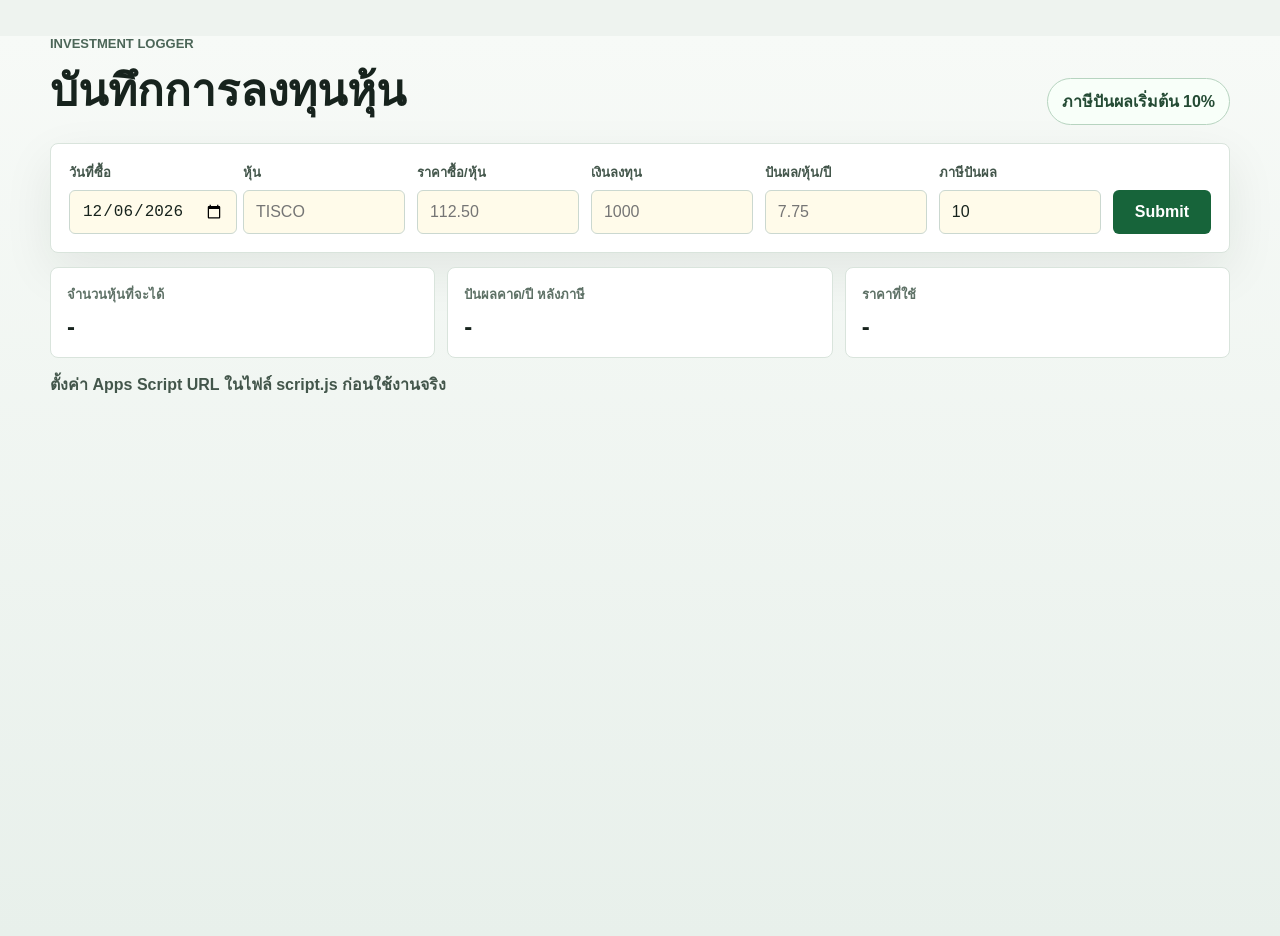
==== index.html @ 1b819f80 "first" ====
<!doctype html>
<html lang="th">
  <head>
    <meta charset="utf-8">
    <meta name="viewport" content="width=device-width, initial-scale=1">
    <title>บันทึกการลงทุนหุ้น</title>
    <link rel="stylesheet" href="styles.css">
  </head>
  <body>
    <main class="app-shell">
      <section class="topbar">
        <div>
          <p class="eyebrow">Investment Logger</p>
          <h1>บันทึกการลงทุนหุ้น</h1>
        </div>
        <div class="tax-pill">ภาษีปันผลเริ่มต้น 10%</div>
      </section>

      <section class="panel">
        <form id="investmentForm" class="entry-form">
          <label>
            <span>วันที่ซื้อ</span>
            <input id="tradeDate" name="tradeDate" type="date" required>
          </label>

          <label>
            <span>หุ้น</span>
            <input id="ticker" name="ticker" type="text" placeholder="TISCO" required>
          </label>

          <label>
            <span>ราคาซื้อ/หุ้น</span>
            <input id="price" name="price" type="number" inputmode="decimal" min="0.01" step="0.01" placeholder="112.50" required>
          </label>

          <label>
            <span>เงินลงทุน</span>
            <input id="amount" name="amount" type="number" inputmode="decimal" min="1" step="0.01" placeholder="1000" required>
          </label>

          <label>
            <span>ปันผล/หุ้น/ปี</span>
            <input id="dividendPerShare" name="dividendPerShare" type="number" inputmode="decimal" min="0" step="0.01" placeholder="7.75" required>
          </label>

          <label>
            <span>ภาษีปันผล</span>
            <input id="dividendTax" name="dividendTax" type="number" inputmode="decimal" min="0" max="100" step="0.01" value="10">
          </label>

          <button id="submitButton" type="submit">Submit</button>
        </form>
      </section>

      <section class="summary-grid" aria-live="polite">
        <div>
          <span>จำนวนหุ้นที่จะได้</span>
          <strong id="previewShares">-</strong>
        </div>
        <div>
          <span>ปันผลคาด/ปี หลังภาษี</span>
          <strong id="previewDividend">-</strong>
        </div>
        <div>
          <span>ราคาที่ใช้</span>
          <strong id="previewPrice">-</strong>
        </div>
      </section>

      <p id="statusMessage" class="status">ตั้งค่า Apps Script URL ในไฟล์ script.js ก่อนใช้งานจริง</p>
    </main>

    <script src="script.js"></script>
  </body>
</html>
---- styles.css ----
:root {
  color-scheme: light;
  font-family: "Segoe UI", Tahoma, sans-serif;
  background: #eef3ef;
  color: #17231d;
}

* {
  box-sizing: border-box;
}

body {
  margin: 0;
  min-height: 100vh;
  background: linear-gradient(180deg, #f7faf7 0%, #e8f0eb 100%);
}

.app-shell {
  width: min(1180px, calc(100% - 32px));
  margin: 36px auto;
}

.topbar {
  display: flex;
  align-items: end;
  justify-content: space-between;
  gap: 20px;
  margin-bottom: 18px;
}

.eyebrow {
  margin: 0 0 4px;
  color: #4c6658;
  font-size: 13px;
  font-weight: 700;
  text-transform: uppercase;
}

h1 {
  margin: 0;
  font-size: clamp(28px, 4vw, 44px);
  letter-spacing: 0;
}

.tax-pill {
  border: 1px solid #b7d4c0;
  background: #f8fff9;
  border-radius: 999px;
  padding: 10px 14px;
  font-weight: 700;
  color: #244b34;
  white-space: nowrap;
}

.panel {
  background: #ffffff;
  border: 1px solid #d9e4dc;
  border-radius: 8px;
  box-shadow: 0 18px 50px rgba(23, 35, 29, 0.08);
  padding: 18px;
}

.entry-form {
  display: grid;
  grid-template-columns: repeat(6, minmax(120px, 1fr)) auto;
  gap: 12px;
  align-items: end;
}

label {
  display: grid;
  gap: 7px;
}

label span {
  font-size: 13px;
  font-weight: 700;
  color: #43564b;
}

input {
  width: 100%;
  height: 44px;
  border: 1px solid #cbd8d0;
  border-radius: 6px;
  padding: 0 12px;
  font-size: 16px;
  background: #fffbea;
  color: #17231d;
}

input:focus {
  outline: 3px solid #c7ead2;
  border-color: #4e9c67;
}

button {
  height: 44px;
  border: 0;
  border-radius: 6px;
  padding: 0 22px;
  background: #17643a;
  color: #ffffff;
  font-size: 16px;
  font-weight: 800;
  cursor: pointer;
}

button:disabled {
  cursor: wait;
  background: #7b9084;
}

.summary-grid {
  display: grid;
  grid-template-columns: repeat(3, 1fr);
  gap: 12px;
  margin-top: 14px;
}

.summary-grid div {
  background: #ffffff;
  border: 1px solid #d9e4dc;
  border-radius: 8px;
  padding: 16px;
}

.summary-grid span {
  display: block;
  color: #5e7166;
  font-size: 13px;
  font-weight: 700;
  margin-bottom: 8px;
}

.summary-grid strong {
  font-size: 24px;
}

.status {
  min-height: 24px;
  margin: 14px 0 0;
  font-weight: 700;
  color: #43564b;
}

.status.success {
  color: #17643a;
}

.status.error {
  color: #a43c26;
}

@media (max-width: 980px) {
  .entry-form {
    grid-template-columns: repeat(2, minmax(0, 1fr));
  }

  button {
    grid-column: 1 / -1;
  }
}

@media (max-width: 640px) {
  .app-shell {
    width: min(100% - 20px, 520px);
    margin: 18px auto;
  }

  .topbar {
    align-items: start;
    flex-direction: column;
  }

  .entry-form,
  .summary-grid {
    grid-template-columns: 1fr;
  }
}
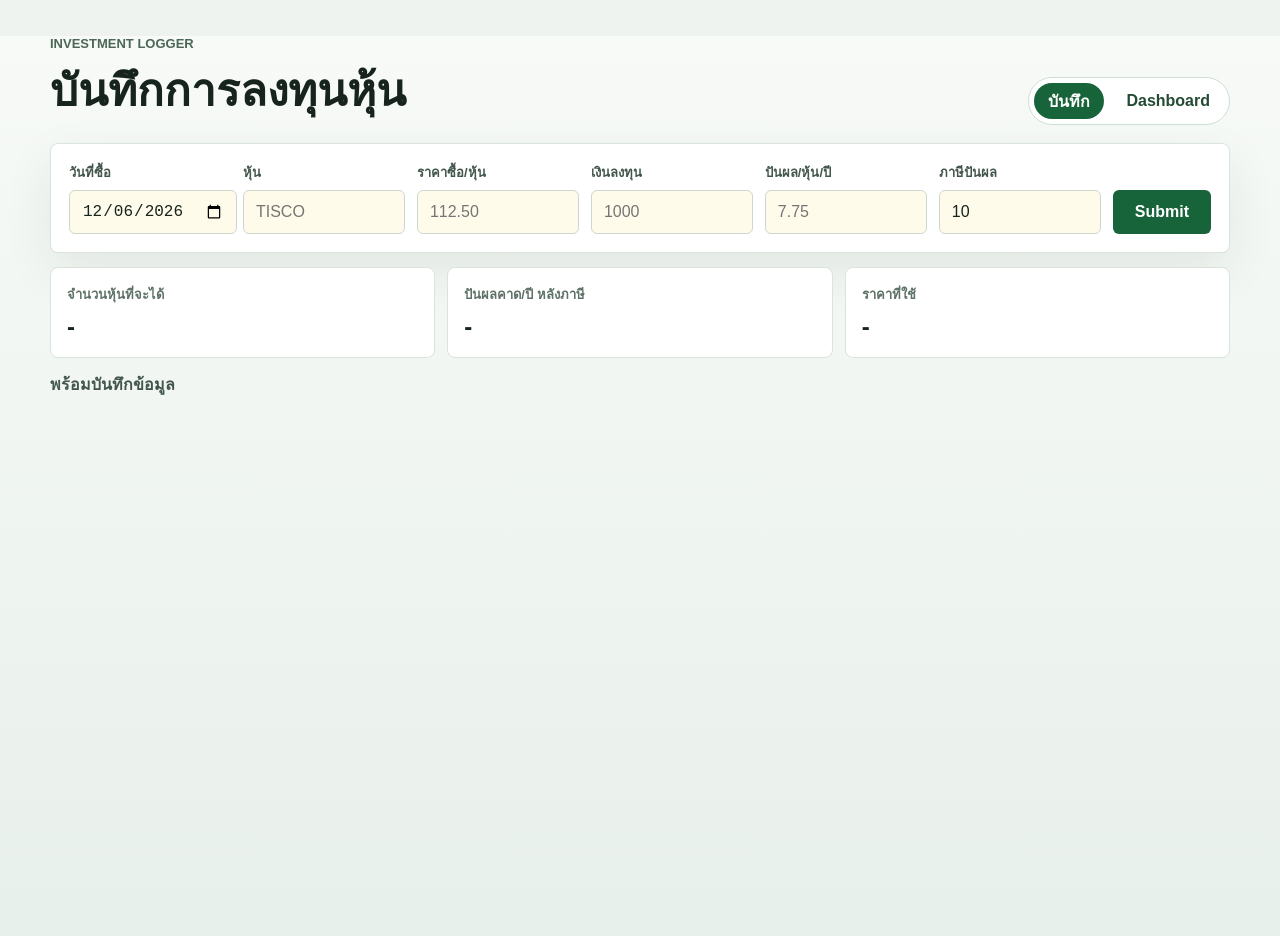
==== commit 4d654495: "test" ====
--- a/index.html
+++ b/index.html
@@ -13,7 +13,10 @@
           <p class="eyebrow">Investment Logger</p>
           <h1>บันทึกการลงทุนหุ้น</h1>
         </div>
-        <div class="tax-pill">ภาษีปันผลเริ่มต้น 10%</div>
+        <nav class="page-nav" aria-label="เมนูหลัก">
+          <a class="active" href="index.html">บันทึก</a>
+          <a href="dashboard.html">Dashboard</a>
+        </nav>
       </section>
 
       <section class="panel">
@@ -67,7 +70,7 @@
         </div>
       </section>
 
-      <p id="statusMessage" class="status">ตั้งค่า Apps Script URL ในไฟล์ script.js ก่อนใช้งานจริง</p>
+      <p id="statusMessage" class="status">พร้อมบันทึกข้อมูล</p>
     </main>
 
     <script src="script.js"></script>
--- a/styles.css
+++ b/styles.css
@@ -50,6 +50,33 @@
   font-weight: 700;
   color: #244b34;
   white-space: nowrap;
+}
+
+.page-nav {
+  display: flex;
+  gap: 8px;
+  align-items: center;
+  border: 1px solid #cde0d3;
+  border-radius: 999px;
+  background: #ffffff;
+  padding: 5px;
+}
+
+.page-nav a {
+  display: inline-flex;
+  align-items: center;
+  justify-content: center;
+  min-height: 36px;
+  padding: 0 14px;
+  border-radius: 999px;
+  color: #244b34;
+  font-weight: 800;
+  text-decoration: none;
+}
+
+.page-nav a.active {
+  background: #17643a;
+  color: #ffffff;
 }
 
 .panel {
@@ -152,6 +179,118 @@
   color: #a43c26;
 }
 
+.dashboard {
+  margin-top: 24px;
+}
+
+.standalone-dashboard {
+  margin-top: 0;
+}
+
+.dashboard-heading {
+  display: flex;
+  align-items: end;
+  justify-content: space-between;
+  gap: 16px;
+  margin-bottom: 12px;
+}
+
+h2,
+h3 {
+  margin: 0;
+  letter-spacing: 0;
+}
+
+h2 {
+  font-size: 28px;
+}
+
+.secondary-button {
+  height: 40px;
+  border: 1px solid #b7d4c0;
+  background: #f8fff9;
+  color: #17643a;
+  padding: 0 16px;
+}
+
+.dashboard-cards {
+  display: grid;
+  grid-template-columns: repeat(3, 1fr);
+  gap: 12px;
+  margin-bottom: 12px;
+}
+
+.dashboard-cards div,
+.table-card {
+  background: #ffffff;
+  border: 1px solid #d9e4dc;
+  border-radius: 8px;
+  box-shadow: 0 12px 32px rgba(23, 35, 29, 0.06);
+}
+
+.dashboard-cards div {
+  padding: 16px;
+}
+
+.dashboard-cards span {
+  display: block;
+  color: #5e7166;
+  font-size: 13px;
+  font-weight: 700;
+  margin-bottom: 8px;
+}
+
+.dashboard-cards strong {
+  font-size: 24px;
+}
+
+.table-card {
+  overflow: hidden;
+}
+
+.table-title {
+  display: flex;
+  justify-content: space-between;
+  align-items: center;
+  gap: 12px;
+  padding: 16px;
+  border-bottom: 1px solid #e5eee8;
+}
+
+.table-title span {
+  color: #5e7166;
+  font-size: 13px;
+  font-weight: 700;
+}
+
+.table-wrap {
+  overflow-x: auto;
+}
+
+table {
+  width: 100%;
+  border-collapse: collapse;
+  min-width: 760px;
+}
+
+th,
+td {
+  padding: 12px 14px;
+  text-align: left;
+  border-bottom: 1px solid #edf3ef;
+  white-space: nowrap;
+}
+
+th {
+  background: #f3f8f4;
+  color: #43564b;
+  font-size: 13px;
+}
+
+td {
+  font-size: 14px;
+}
+
 @media (max-width: 980px) {
   .entry-form {
     grid-template-columns: repeat(2, minmax(0, 1fr));
@@ -159,6 +298,10 @@
 
   button {
     grid-column: 1 / -1;
+  }
+
+  .dashboard-cards {
+    grid-template-columns: 1fr;
   }
 }
 
@@ -173,8 +316,26 @@
     flex-direction: column;
   }
 
+  .page-nav {
+    width: 100%;
+  }
+
+  .page-nav a {
+    flex: 1;
+  }
+
   .entry-form,
   .summary-grid {
     grid-template-columns: 1fr;
   }
-}
+
+  .dashboard-heading,
+  .table-title {
+    align-items: start;
+    flex-direction: column;
+  }
+
+  .secondary-button {
+    width: 100%;
+  }
+}
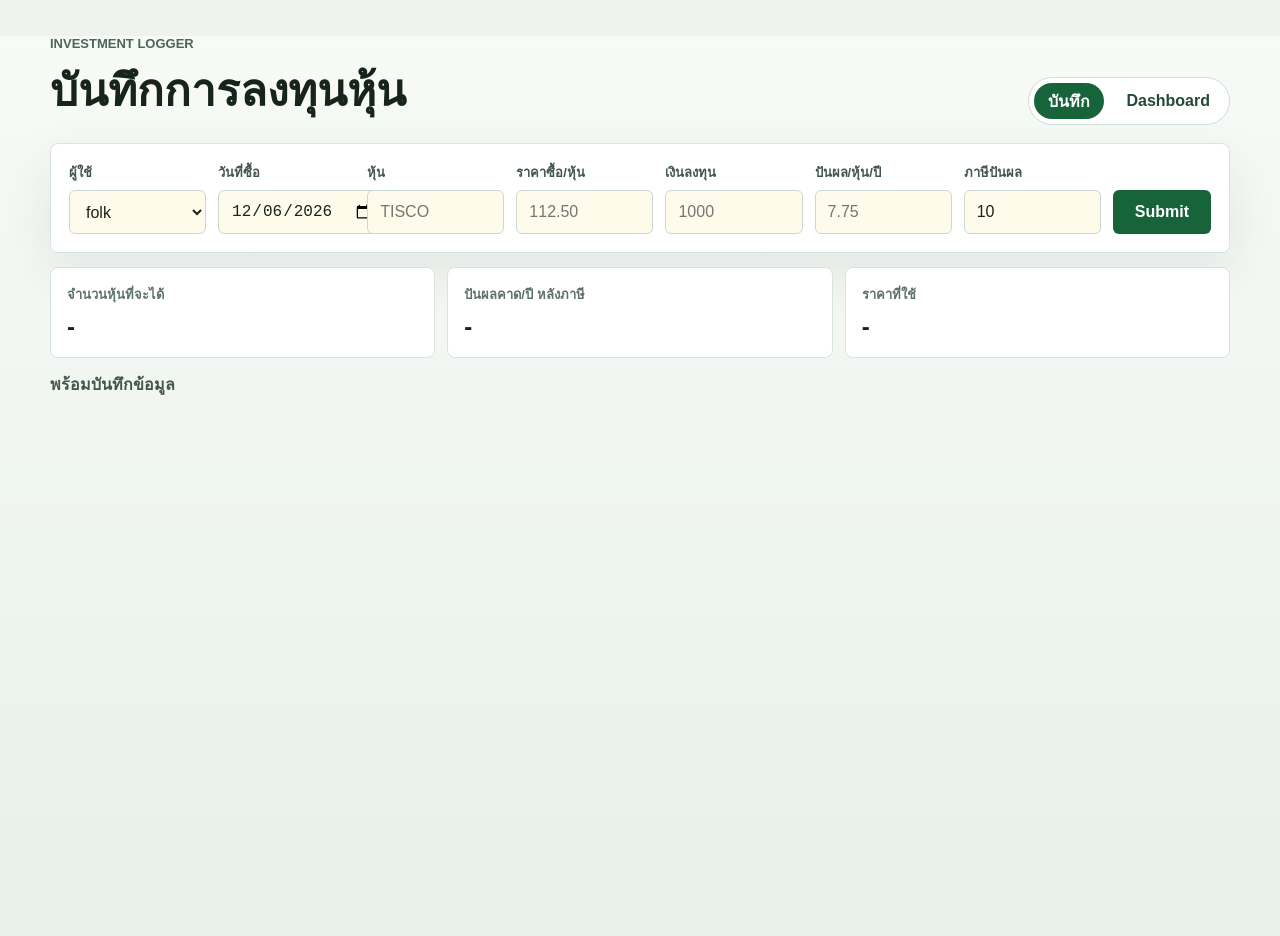
==== commit dd75ac19: "asd" ====
--- a/index.html
+++ b/index.html
@@ -21,6 +21,14 @@
 
       <section class="panel">
         <form id="investmentForm" class="entry-form">
+          <label>
+            <span>ผู้ใช้</span>
+            <select id="user" name="user" required>
+              <option value="folk">folk</option>
+              <option value="jane">jane</option>
+            </select>
+          </label>
+
           <label>
             <span>วันที่ซื้อ</span>
             <input id="tradeDate" name="tradeDate" type="date" required>
--- a/styles.css
+++ b/styles.css
@@ -89,7 +89,7 @@
 
 .entry-form {
   display: grid;
-  grid-template-columns: repeat(6, minmax(120px, 1fr)) auto;
+  grid-template-columns: repeat(7, minmax(112px, 1fr)) auto;
   gap: 12px;
   align-items: end;
 }
@@ -105,7 +105,8 @@
   color: #43564b;
 }
 
-input {
+input,
+select {
   width: 100%;
   height: 44px;
   border: 1px solid #cbd8d0;
@@ -116,7 +117,8 @@
   color: #17231d;
 }
 
-input:focus {
+input:focus,
+select:focus {
   outline: 3px solid #c7ead2;
   border-color: #4e9c67;
 }
@@ -213,6 +215,21 @@
   padding: 0 16px;
 }
 
+.dashboard-actions {
+  display: flex;
+  align-items: end;
+  gap: 10px;
+}
+
+.compact-select {
+  min-width: 140px;
+}
+
+.compact-select select {
+  height: 40px;
+  background: #ffffff;
+}
+
 .dashboard-cards {
   display: grid;
   grid-template-columns: repeat(3, 1fr);
@@ -335,6 +352,12 @@
     flex-direction: column;
   }
 
+  .dashboard-actions {
+    align-items: stretch;
+    flex-direction: column;
+    width: 100%;
+  }
+
   .secondary-button {
     width: 100%;
   }
